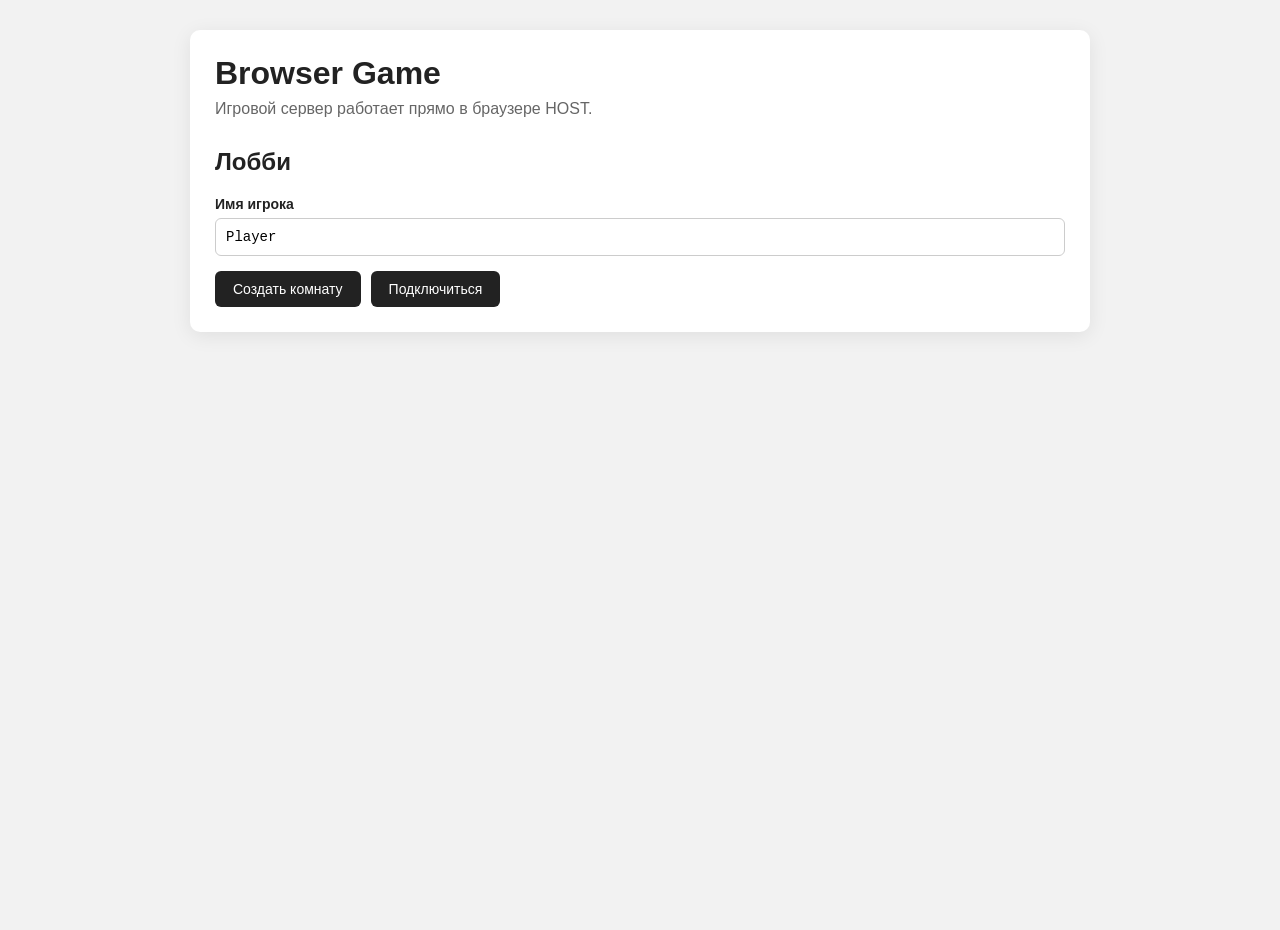
==== index.html @ dcefceed "Keep room invitation UI aligned with current automatic invite flow" ====
<!DOCTYPE html>
<html lang="ru">

<head>
    <meta charset="UTF-8">
    <meta
        name="viewport"
        content="width=device-width, initial-scale=1.0"
    >

    <title>Browser Game</title>

    <link
        rel="stylesheet"
        href="./style.css"
    >
</head>

<body>

<main class="container">

    <header class="page-header">
        <h1>Browser Game</h1>
        <p>
            Игровой сервер работает
            прямо в браузере HOST.
        </p>
    </header>

    <section id="lobby">

        <div id="lobbyMenu">
            <h2>Лобби</h2>

            <label for="playerName">
                Имя игрока
            </label>

            <input
                id="playerName"
                type="text"
                maxlength="24"
                autocomplete="nickname"
                placeholder="Имя игрока"
                value="Player"
            >

            <div class="buttons">
                <button
                    id="hostButton"
                    type="button"
                >
                    Создать комнату
                </button>

                <button
                    id="joinButton"
                    type="button"
                >
                    Подключиться
                </button>
            </div>
        </div>

        <div
            id="hostLobby"
            class="hidden"
        >
            <h2>Комната HOST</h2>

            <div class="roomCode">
                <span>Код комнаты</span>
                <strong id="roomCode">-</strong>
            </div>

            <div class="notice">
                HOST является первым игроком
                комнаты и запускает игровую
                логику.
            </div>

            <h3>Приглашение игрока</h3>

            <p class="muted">
                После подключения игрока здесь автоматически появится
                новое приглашение для следующего игрока.
            </p>

            <textarea
                id="hostOffer"
                readonly
                spellcheck="false"
                placeholder="Здесь появится invitation-ссылка"
            ></textarea>

            <h3>Answer игрока</h3>

            <textarea
                id="hostAnswer"
                spellcheck="false"
                placeholder="Вставь сюда Answer-ссылку игрока"
            ></textarea>

            <button
                id="acceptAnswerButton"
                type="button"
            >
                Подключить игрока
            </button>

            <div class="status">
                <strong>Статус</strong>
                <p id="hostStatus">-</p>
            </div>

            <div class="players-header">
                <h3>Игроки</h3>
                <span id="playerCount">0/8</span>
            </div>

            <div id="hostPlayers"></div>
        </div>

        <div
            id="clientLobby"
            class="hidden"
        >
            <h2>Подключение</h2>

            <label for="clientPlayerName">
                Твой ник
            </label>

            <input
                id="clientPlayerName"
                type="text"
                maxlength="24"
                autocomplete="nickname"
                placeholder="Имя игрока"
                value="Player"
            >

            <div class="status">
                <strong>Статус</strong>
                <p id="clientStatus">
                    Подготовка...
                </p>
            </div>

            <button
                id="createAnswerButton"
                type="button"
            >
                Создать Answer
            </button>

            <h3>Твой Answer</h3>

            <p class="muted">
                Отправь эту ссылку HOST.
            </p>

            <textarea
                id="clientAnswer"
                readonly
                spellcheck="false"
                placeholder="Здесь появится Answer-ссылка"
            ></textarea>
        </div>

    </section>

    <section
        id="gameSection"
        class="hidden"
    >
        <div class="gameHeader">
            <div>
                <span>Комната</span>
                <strong id="gameRoomCode">-</strong>
            </div>

            <div>
                <span>Игрок</span>
                <strong id="gamePlayerId">-</strong>
            </div>
        </div>

        <div
            id="gameWorld"
            aria-label="Игровой мир"
        ></div>

        <div class="controls">
            <strong>Управление</strong>
            <span>WASD / стрелки — движение</span>
        </div>

        <p
            id="gameStatus"
            class="game-status"
        ></p>
    </section>

</main>

<script
    type="module"
    src="./js/main.js"
></script>

</body>
</html>
---- style.css ----
* {
    box-sizing: border-box;
}


:root {
    font-family:
        Arial,
        Helvetica,
        sans-serif;

    color:
        #222;

    background:
        #f2f2f2;
}


body {
    margin: 0;

    min-height: 100vh;

    background:
        #f2f2f2;
}


.container {
    width: 900px;

    max-width:
        calc(100% - 30px);

    margin:
        30px auto;

    padding:
        25px;

    background:
        #fff;

    border-radius:
        10px;

    box-shadow:
        0 4px 20px
        rgba(0, 0, 0, 0.08);
}


.page-header {
    margin-bottom:
        30px;
}


.page-header h1 {
    margin:
        0 0 8px;
}


.page-header p {
    margin: 0;

    color:
        #666;
}


/*
============================================================
COMMON
============================================================
*/

.hidden {
    display:
        none !important;
}


button {
    padding:
        10px 18px;

    border:
        0;

    border-radius:
        6px;

    background:
        #222;

    color:
        #fff;

    font-size:
        14px;

    cursor:
        pointer;
}


button:hover {
    background:
        #444;
}


button:disabled {
    opacity:
        0.5;

    cursor:
        not-allowed;
}


input,
textarea {
    width:
        100%;

    font-family:
        monospace;

    font-size:
        14px;

    border:
        1px solid #ccc;

    border-radius:
        6px;

    background:
        #fff;
}


input {
    padding:
        10px;

    margin:
        6px 0 15px;
}


textarea {
    min-height:
        130px;

    margin:
        10px 0 15px;

    padding:
        10px;

    resize:
        vertical;

    line-height:
        1.4;
}


label {
    display:
        block;

    font-size:
        14px;

    font-weight:
        bold;
}


.buttons {
    display:
        flex;

    gap:
        10px;
}


/*
============================================================
ROOM
============================================================
*/

.roomCode {
    display:
        flex;

    align-items:
        center;

    justify-content:
        space-between;

    gap:
        15px;

    margin:
        15px 0;

    padding:
        15px 18px;

    background:
        #eee;

    border-radius:
        7px;

    font-size:
        18px;
}


.roomCode strong {
    font-family:
        monospace;

    font-size:
        22px;

    letter-spacing:
        2px;
}


.notice {
    margin:
        15px 0;

    padding:
        12px 15px;

    border-left:
        4px solid #222;

    background:
        #f5f5f5;

    line-height:
        1.5;
}


.muted {
    color:
        #666;

    font-size:
        14px;
}


/*
============================================================
STATUS
============================================================
*/

.status {
    margin:
        20px 0;

    padding:
        12px 15px;

    background:
        #f5f5f5;

    border:
        1px solid #ddd;

    border-radius:
        6px;
}


.status strong {
    display:
        block;

    margin-bottom:
        5px;
}


.status p {
    margin:
        0;

    color:
        #555;
}


.game-status {
    min-height:
        20px;

    color:
        #666;
}


/*
============================================================
PLAYERS
============================================================
*/

.players-header {
    display:
        flex;

    align-items:
        center;

    justify-content:
        space-between;

    margin-top:
        25px;
}


.players-header h3 {
    margin:
        0;
}


#playerCount {
    font-family:
        monospace;

    color:
        #666;
}


#hostPlayers {
    margin-top:
        10px;

    border:
        1px solid #ddd;

    border-radius:
        6px;

    overflow:
        hidden;
}


.lobby-player,
.player-list-item {
    display:
        flex;

    align-items:
        center;

    justify-content:
        space-between;

    gap:
        15px;

    padding:
        10px 12px;

    border-bottom:
        1px solid #ddd;
}


.lobby-player:last-child,
.player-list-item:last-child {
    border-bottom:
        0;
}


.lobby-player-name,
.player-list-name {
    font-weight:
        bold;
}


.lobby-player-id,
.player-list-id {
    font-family:
        monospace;

    color:
        #777;

    font-size:
        12px;
}


/*
============================================================
GAME
============================================================
*/

.gameHeader {
    display:
        flex;

    align-items:
        center;

    justify-content:
        space-between;

    gap:
        20px;

    margin-bottom:
        15px;

    padding:
        12px 15px;

    background:
        #eee;

    border-radius:
        6px;
}


.gameHeader strong {
    font-family:
        monospace;
}


#gameWorld {
    position:
        relative;

    width:
        700px;

    height:
        450px;

    max-width:
        100%;

    border:
        2px solid #222;

    background:
        #fafafa;

    overflow:
        hidden;
}


.game-player {
    position:
        absolute;

    width:
        30px;

    height:
        30px;

    transform:
        translate(-50%, -50%);

    border-radius:
        50%;

    background:
        #222;

    display:
        flex;

    align-items:
        center;

    justify-content:
        center;

    color:
        #fff;

    font-size:
        8px;

    text-align:
        center;

    overflow:
        hidden;

    user-select:
        none;
}


.game-player.local-player {
    border:
        4px solid #777;
}


.controls {
    display:
        flex;

    gap:
        10px;

    margin-top:
        15px;

    padding:
        10px;

    background:
        #eee;

    border-radius:
        6px;

    font-size:
        14px;
}


.controls span {
    color:
        #666;
}


/*
============================================================
RESPONSIVE
============================================================
*/

@media (
    max-width: 700px
) {
    .container {
        margin:
            10px;

        width:
            auto;

        max-width:
            none;

        padding:
            15px;
    }


    .gameHeader {
        flex-direction:
            column;

        align-items:
            flex-start;
    }


    #gameWorld {
        height:
            450px;
    }


    .roomCode {
        flex-direction:
            column;

        align-items:
            flex-start;
    }
}
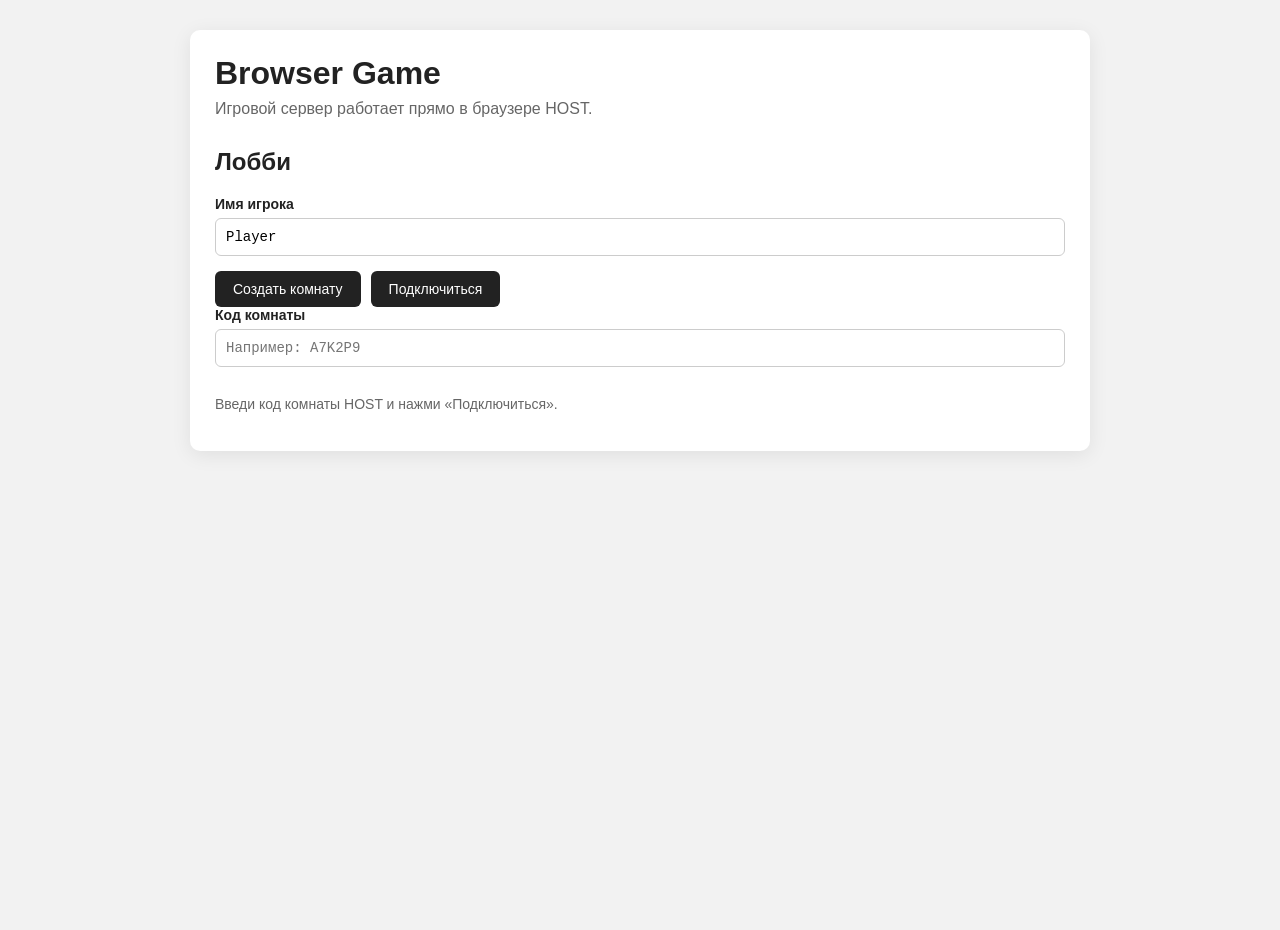
==== commit 7584d8b3: "Add room code input for automatic signaling" ====
--- a/index.html
+++ b/index.html
@@ -3,17 +3,9 @@
 
 <head>
     <meta charset="UTF-8">
-    <meta
-        name="viewport"
-        content="width=device-width, initial-scale=1.0"
-    >
-
+    <meta name="viewport" content="width=device-width, initial-scale=1.0">
     <title>Browser Game</title>
-
-    <link
-        rel="stylesheet"
-        href="./style.css"
-    >
+    <link rel="stylesheet" href="./style.css">
 </head>
 
 <body>
@@ -22,10 +14,7 @@
 
     <header class="page-header">
         <h1>Browser Game</h1>
-        <p>
-            Игровой сервер работает
-            прямо в браузере HOST.
-        </p>
+        <p>Игровой сервер работает прямо в браузере HOST.</p>
     </header>
 
     <section id="lobby">
@@ -33,10 +22,7 @@
         <div id="lobbyMenu">
             <h2>Лобби</h2>
 
-            <label for="playerName">
-                Имя игрока
-            </label>
-
+            <label for="playerName">Имя игрока</label>
             <input
                 id="playerName"
                 type="text"
@@ -47,26 +33,31 @@
             >
 
             <div class="buttons">
-                <button
-                    id="hostButton"
-                    type="button"
-                >
+                <button id="hostButton" type="button">
                     Создать комнату
                 </button>
 
-                <button
-                    id="joinButton"
-                    type="button"
-                >
+                <button id="joinButton" type="button">
                     Подключиться
                 </button>
             </div>
+
+            <label for="joinRoomCode">Код комнаты</label>
+            <input
+                id="joinRoomCode"
+                type="text"
+                maxlength="12"
+                autocomplete="off"
+                placeholder="Например: A7K2P9"
+                spellcheck="false"
+            >
+
+            <p class="muted">
+                Введи код комнаты HOST и нажми «Подключиться».
+            </p>
         </div>
 
-        <div
-            id="hostLobby"
-            class="hidden"
-        >
+        <div id="hostLobby" class="hidden">
             <h2>Комната HOST</h2>
 
             <div class="roomCode">
@@ -75,43 +66,12 @@
             </div>
 
             <div class="notice">
-                HOST является первым игроком
-                комнаты и запускает игровую
-                логику.
+                HOST является первым игроком комнаты и запускает игровую логику.
             </div>
-
-            <h3>Приглашение игрока</h3>
-
-            <p class="muted">
-                После подключения игрока здесь автоматически появится
-                новое приглашение для следующего игрока.
-            </p>
-
-            <textarea
-                id="hostOffer"
-                readonly
-                spellcheck="false"
-                placeholder="Здесь появится invitation-ссылка"
-            ></textarea>
-
-            <h3>Answer игрока</h3>
-
-            <textarea
-                id="hostAnswer"
-                spellcheck="false"
-                placeholder="Вставь сюда Answer-ссылку игрока"
-            ></textarea>
-
-            <button
-                id="acceptAnswerButton"
-                type="button"
-            >
-                Подключить игрока
-            </button>
 
             <div class="status">
                 <strong>Статус</strong>
-                <p id="hostStatus">-</p>
+                <p id="hostStatus">Подключение к сигнализации...</p>
             </div>
 
             <div class="players-header">
@@ -120,18 +80,40 @@
             </div>
 
             <div id="hostPlayers"></div>
+
+            <details>
+                <summary>Ручной WebRTC режим</summary>
+
+                <h3>Приглашение игрока</h3>
+                <textarea
+                    id="hostOffer"
+                    readonly
+                    spellcheck="false"
+                    placeholder="Здесь появится invitation-ссылка"
+                ></textarea>
+
+                <h3>Answer игрока</h3>
+                <textarea
+                    id="hostAnswer"
+                    spellcheck="false"
+                    placeholder="Вставь сюда Answer-ссылку игрока"
+                ></textarea>
+
+                <button id="acceptAnswerButton" type="button">
+                    Подключить игрока вручную
+                </button>
+            </details>
         </div>
 
-        <div
-            id="clientLobby"
-            class="hidden"
-        >
+        <div id="clientLobby" class="hidden">
             <h2>Подключение</h2>
 
-            <label for="clientPlayerName">
-                Твой ник
-            </label>
+            <div class="roomCode">
+                <span>Код комнаты</span>
+                <strong id="clientRoomCode">-</strong>
+            </div>
 
+            <label for="clientPlayerName">Твой ник</label>
             <input
                 id="clientPlayerName"
                 type="text"
@@ -143,38 +125,27 @@
 
             <div class="status">
                 <strong>Статус</strong>
-                <p id="clientStatus">
-                    Подготовка...
-                </p>
+                <p id="clientStatus">Подготовка...</p>
             </div>
 
-            <button
-                id="createAnswerButton"
-                type="button"
-            >
-                Создать Answer
+            <button id="createAnswerButton" type="button">
+                Подключиться к комнате
             </button>
 
-            <h3>Твой Answer</h3>
-
-            <p class="muted">
-                Отправь эту ссылку HOST.
-            </p>
-
-            <textarea
-                id="clientAnswer"
-                readonly
-                spellcheck="false"
-                placeholder="Здесь появится Answer-ссылка"
-            ></textarea>
+            <details>
+                <summary>Ручной Answer</summary>
+                <textarea
+                    id="clientAnswer"
+                    readonly
+                    spellcheck="false"
+                    placeholder="Здесь появится Answer-ссылка"
+                ></textarea>
+            </details>
         </div>
 
     </section>
 
-    <section
-        id="gameSection"
-        class="hidden"
-    >
+    <section id="gameSection" class="hidden">
         <div class="gameHeader">
             <div>
                 <span>Комната</span>
@@ -187,28 +158,19 @@
             </div>
         </div>
 
-        <div
-            id="gameWorld"
-            aria-label="Игровой мир"
-        ></div>
+        <div id="gameWorld" aria-label="Игровой мир"></div>
 
         <div class="controls">
             <strong>Управление</strong>
             <span>WASD / стрелки — движение</span>
         </div>
 
-        <p
-            id="gameStatus"
-            class="game-status"
-        ></p>
+        <p id="gameStatus" class="game-status"></p>
     </section>
 
 </main>
 
-<script
-    type="module"
-    src="./js/main.js"
-></script>
+<script type="module" src="./js/main.js"></script>
 
 </body>
 </html>
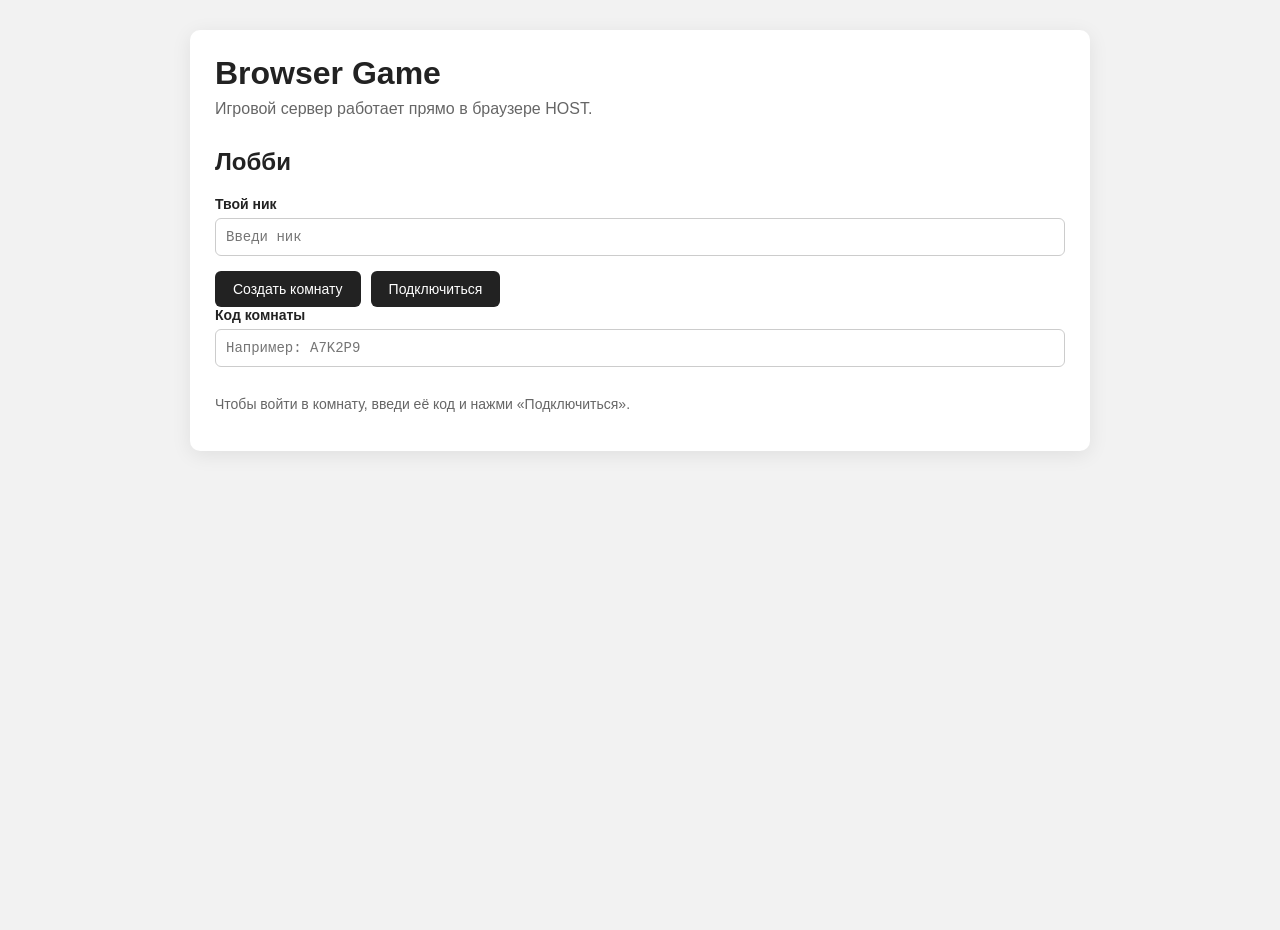
==== commit 939ea6c4: "Improve lobby UX with shared nickname and player lists" ====
--- a/index.html
+++ b/index.html
@@ -22,14 +22,14 @@
         <div id="lobbyMenu">
             <h2>Лобби</h2>
 
-            <label for="playerName">Имя игрока</label>
+            <label for="playerName">Твой ник</label>
             <input
                 id="playerName"
                 type="text"
                 maxlength="24"
                 autocomplete="nickname"
-                placeholder="Имя игрока"
-                value="Player"
+                placeholder="Введи ник"
+                spellcheck="false"
             >
 
             <div class="buttons">
@@ -53,7 +53,7 @@
             >
 
             <p class="muted">
-                Введи код комнаты HOST и нажми «Подключиться».
+                Чтобы войти в комнату, введи её код и нажми «Подключиться».
             </p>
         </div>
 
@@ -81,66 +81,38 @@
 
             <div id="hostPlayers"></div>
 
-            <details>
-                <summary>Ручной WebRTC режим</summary>
-
-                <h3>Приглашение игрока</h3>
-                <textarea
-                    id="hostOffer"
-                    readonly
-                    spellcheck="false"
-                    placeholder="Здесь появится invitation-ссылка"
-                ></textarea>
-
-                <h3>Answer игрока</h3>
-                <textarea
-                    id="hostAnswer"
-                    spellcheck="false"
-                    placeholder="Вставь сюда Answer-ссылку игрока"
-                ></textarea>
-
-                <button id="acceptAnswerButton" type="button">
-                    Подключить игрока вручную
-                </button>
-            </details>
+            <button id="startGameButton" type="button" disabled>
+                Запустить игру
+            </button>
         </div>
 
         <div id="clientLobby" class="hidden">
-            <h2>Подключение</h2>
+            <h2>Комната</h2>
 
             <div class="roomCode">
                 <span>Код комнаты</span>
                 <strong id="clientRoomCode">-</strong>
             </div>
 
-            <label for="clientPlayerName">Твой ник</label>
-            <input
-                id="clientPlayerName"
-                type="text"
-                maxlength="24"
-                autocomplete="nickname"
-                placeholder="Имя игрока"
-                value="Player"
-            >
-
             <div class="status">
                 <strong>Статус</strong>
                 <p id="clientStatus">Подготовка...</p>
             </div>
 
+            <div class="players-header">
+                <h3>Игроки</h3>
+                <span id="clientPlayerCount">0/8</span>
+            </div>
+
+            <div id="clientPlayers"></div>
+
             <button id="createAnswerButton" type="button">
                 Подключиться к комнате
             </button>
 
-            <details>
-                <summary>Ручной Answer</summary>
-                <textarea
-                    id="clientAnswer"
-                    readonly
-                    spellcheck="false"
-                    placeholder="Здесь появится Answer-ссылка"
-                ></textarea>
-            </details>
+            <button id="clientReadyButton" type="button" disabled>
+                Готов
+            </button>
         </div>
 
     </section>
--- a/style.css
+++ b/style.css
@@ -1,611 +1,311 @@
-* {
-    box-sizing: border-box;
-}
-
-
-:root {
-    font-family:
-        Arial,
-        Helvetica,
-        sans-serif;
-
-    color:
-        #222;
-
-    background:
-        #f2f2f2;
-}
-
-
-body {
-    margin: 0;
-
-    min-height: 100vh;
-
-    background:
-        #f2f2f2;
-}
-
-
-.container {
-    width: 900px;
-
-    max-width:
-        calc(100% - 30px);
-
-    margin:
-        30px auto;
-
-    padding:
-        25px;
-
-    background:
-        #fff;
-
-    border-radius:
-        10px;
-
-    box-shadow:
-        0 4px 20px
-        rgba(0, 0, 0, 0.08);
-}
-
-
-.page-header {
-    margin-bottom:
-        30px;
-}
-
-
-.page-header h1 {
-    margin:
-        0 0 8px;
-}
-
-
-.page-header p {
-    margin: 0;
-
-    color:
-        #666;
-}
-
-
-/*
-============================================================
-COMMON
-============================================================
-*/
-
-.hidden {
-    display:
-        none !important;
-}
-
-
-button {
-    padding:
-        10px 18px;
-
-    border:
-        0;
-
-    border-radius:
-        6px;
-
-    background:
-        #222;
-
-    color:
-        #fff;
-
-    font-size:
-        14px;
-
-    cursor:
-        pointer;
-}
-
-
-button:hover {
-    background:
-        #444;
-}
-
-
-button:disabled {
-    opacity:
-        0.5;
-
-    cursor:
-        not-allowed;
-}
-
-
-input,
-textarea {
-    width:
-        100%;
-
-    font-family:
-        monospace;
-
-    font-size:
-        14px;
-
-    border:
-        1px solid #ccc;
-
-    border-radius:
-        6px;
-
-    background:
-        #fff;
-}
-
-
-input {
-    padding:
-        10px;
-
-    margin:
-        6px 0 15px;
-}
-
-
-textarea {
-    min-height:
-        130px;
-
-    margin:
-        10px 0 15px;
-
-    padding:
-        10px;
-
-    resize:
-        vertical;
-
-    line-height:
-        1.4;
-}
-
-
-label {
-    display:
-        block;
-
-    font-size:
-        14px;
-
-    font-weight:
-        bold;
-}
-
-
-.buttons {
-    display:
-        flex;
-
-    gap:
-        10px;
-}
-
-
-/*
-============================================================
-ROOM
-============================================================
-*/
-
-.roomCode {
-    display:
-        flex;
-
-    align-items:
-        center;
-
-    justify-content:
-        space-between;
-
-    gap:
-        15px;
-
-    margin:
-        15px 0;
-
-    padding:
-        15px 18px;
-
-    background:
-        #eee;
-
-    border-radius:
-        7px;
-
-    font-size:
-        18px;
-}
-
-
-.roomCode strong {
-    font-family:
-        monospace;
-
-    font-size:
-        22px;
-
-    letter-spacing:
-        2px;
-}
-
-
-.notice {
-    margin:
-        15px 0;
-
-    padding:
-        12px 15px;
-
-    border-left:
-        4px solid #222;
-
-    background:
-        #f5f5f5;
-
-    line-height:
-        1.5;
-}
-
-
-.muted {
-    color:
-        #666;
-
-    font-size:
-        14px;
-}
-
-
-/*
-============================================================
-STATUS
-============================================================
-*/
-
-.status {
-    margin:
-        20px 0;
-
-    padding:
-        12px 15px;
-
-    background:
-        #f5f5f5;
-
-    border:
-        1px solid #ddd;
-
-    border-radius:
-        6px;
-}
-
-
-.status strong {
-    display:
-        block;
-
-    margin-bottom:
-        5px;
-}
-
-
-.status p {
-    margin:
-        0;
-
-    color:
-        #555;
-}
-
-
-.game-status {
-    min-height:
-        20px;
-
-    color:
-        #666;
-}
-
-
-/*
-============================================================
-PLAYERS
-============================================================
-*/
-
-.players-header {
-    display:
-        flex;
-
-    align-items:
-        center;
-
-    justify-content:
-        space-between;
-
-    margin-top:
-        25px;
-}
-
-
-.players-header h3 {
-    margin:
-        0;
-}
-
-
-#playerCount {
-    font-family:
-        monospace;
-
-    color:
-        #666;
-}
-
-
-#hostPlayers {
-    margin-top:
-        10px;
-
-    border:
-        1px solid #ddd;
-
-    border-radius:
-        6px;
-
-    overflow:
-        hidden;
-}
-
-
-.lobby-player,
-.player-list-item {
-    display:
-        flex;
-
-    align-items:
-        center;
-
-    justify-content:
-        space-between;
-
-    gap:
-        15px;
-
-    padding:
-        10px 12px;
-
-    border-bottom:
-        1px solid #ddd;
-}
-
-
-.lobby-player:last-child,
-.player-list-item:last-child {
-    border-bottom:
-        0;
-}
-
-
-.lobby-player-name,
-.player-list-name {
-    font-weight:
-        bold;
-}
-
-
-.lobby-player-id,
-.player-list-id {
-    font-family:
-        monospace;
-
-    color:
-        #777;
-
-    font-size:
-        12px;
-}
-
-
-/*
-============================================================
-GAME
-============================================================
-*/
-
-.gameHeader {
-    display:
-        flex;
-
-    align-items:
-        center;
-
-    justify-content:
-        space-between;
-
-    gap:
-        20px;
-
-    margin-bottom:
-        15px;
-
-    padding:
-        12px 15px;
-
-    background:
-        #eee;
-
-    border-radius:
-        6px;
-}
-
-
-.gameHeader strong {
-    font-family:
-        monospace;
-}
-
-
-#gameWorld {
-    position:
-        relative;
-
-    width:
-        700px;
-
-    height:
-        450px;
-
-    max-width:
-        100%;
-
-    border:
-        2px solid #222;
-
-    background:
-        #fafafa;
-
-    overflow:
-        hidden;
-}
-
-
-.game-player {
-    position:
-        absolute;
-
-    width:
-        30px;
-
-    height:
-        30px;
-
-    transform:
-        translate(-50%, -50%);
-
-    border-radius:
-        50%;
-
-    background:
-        #222;
-
-    display:
-        flex;
-
-    align-items:
-        center;
-
-    justify-content:
-        center;
-
-    color:
-        #fff;
-
-    font-size:
-        8px;
-
-    text-align:
-        center;
-
-    overflow:
-        hidden;
-
-    user-select:
-        none;
-}
-
-
-.game-player.local-player {
-    border:
-        4px solid #777;
-}
-
-
-.controls {
-    display:
-        flex;
-
-    gap:
-        10px;
-
-    margin-top:
-        15px;
-
-    padding:
-        10px;
-
-    background:
-        #eee;
-
-    border-radius:
-        6px;
-
-    font-size:
-        14px;
-}
-
-
-.controls span {
-    color:
-        #666;
-}
-
-
-/*
-============================================================
-RESPONSIVE
-============================================================
-*/
-
-@media (
-    max-width: 700px
-) {
-    .container {
-        margin:
-            10px;
-
-        width:
-            auto;
-
-        max-width:
-            none;
-
-        padding:
-            15px;
-    }
-
-
-    .gameHeader {
-        flex-direction:
-            column;
-
-        align-items:
-            flex-start;
-    }
-
-
-    #gameWorld {
-        height:
-            450px;
-    }
-
-
-    .roomCode {
-        flex-direction:
-            column;
-
-        align-items:
-            flex-start;
-    }
-}
+* {
+    box-sizing: border-box;
+}
+
+
+:root {
+    font-family: Arial, Helvetica, sans-serif;
+    color: #222;
+    background: #f2f2f2;
+}
+
+
+body {
+    margin: 0;
+    min-height: 100vh;
+    background: #f2f2f2;
+}
+
+
+.container {
+    width: 900px;
+    max-width: calc(100% - 30px);
+    margin: 30px auto;
+    padding: 25px;
+    background: #fff;
+    border-radius: 10px;
+    box-shadow: 0 4px 20px rgba(0, 0, 0, 0.08);
+}
+
+
+.page-header {
+    margin-bottom: 30px;
+}
+
+
+.page-header h1 {
+    margin: 0 0 8px;
+}
+
+
+.page-header p {
+    margin: 0;
+    color: #666;
+}
+
+
+/* COMMON */
+
+.hidden {
+    display: none !important;
+}
+
+
+button {
+    padding: 10px 18px;
+    border: 0;
+    border-radius: 6px;
+    background: #222;
+    color: #fff;
+    font-size: 14px;
+    cursor: pointer;
+}
+
+
+button:hover {
+    background: #444;
+}
+
+
+button:disabled {
+    opacity: 0.5;
+    cursor: not-allowed;
+}
+
+
+input,
+textarea {
+    width: 100%;
+    font-family: monospace;
+    font-size: 14px;
+    border: 1px solid #ccc;
+    border-radius: 6px;
+    background: #fff;
+}
+
+
+input {
+    padding: 10px;
+    margin: 6px 0 15px;
+}
+
+
+textarea {
+    min-height: 130px;
+    margin: 10px 0 15px;
+    padding: 10px;
+    resize: vertical;
+    line-height: 1.4;
+}
+
+
+label {
+    display: block;
+    font-size: 14px;
+    font-weight: bold;
+}
+
+
+.buttons {
+    display: flex;
+    gap: 10px;
+}
+
+
+/* ROOM */
+
+.roomCode {
+    display: flex;
+    align-items: center;
+    justify-content: space-between;
+    gap: 15px;
+    margin: 15px 0;
+    padding: 15px 18px;
+    background: #eee;
+    border-radius: 7px;
+    font-size: 18px;
+}
+
+
+.roomCode strong {
+    font-family: monospace;
+    font-size: 22px;
+    letter-spacing: 2px;
+}
+
+
+.notice {
+    margin: 15px 0;
+    padding: 12px 15px;
+    border-left: 4px solid #222;
+    background: #f5f5f5;
+    line-height: 1.5;
+}
+
+
+.muted {
+    color: #666;
+    font-size: 14px;
+}
+
+
+/* STATUS */
+
+.status {
+    margin: 20px 0;
+    padding: 12px 15px;
+    background: #f5f5f5;
+    border: 1px solid #ddd;
+    border-radius: 6px;
+}
+
+
+.status strong {
+    display: block;
+    margin-bottom: 5px;
+}
+
+
+.status p {
+    margin: 0;
+    color: #555;
+}
+
+
+.game-status {
+    min-height: 20px;
+    color: #666;
+}
+
+
+/* PLAYERS */
+
+.players-header {
+    display: flex;
+    align-items: center;
+    justify-content: space-between;
+    margin-top: 25px;
+}
+
+
+.players-header h3 {
+    margin: 0;
+}
+
+
+#playerCount {
+    font-family: monospace;
+    color: #666;
+}
+
+
+#hostPlayers {
+    margin-top: 10px;
+    border: 1px solid #ddd;
+    border-radius: 6px;
+    overflow: hidden;
+}
+
+
+.lobby-player,
+.player-list-item {
+    display: flex;
+    align-items: center;
+    justify-content: space-between;
+    gap: 15px;
+    padding: 10px 12px;
+    border-bottom: 1px solid #ddd;
+}
+
+
+.lobby-player:last-child,
+.player-list-item:last-child {
+    border-bottom: 0;
+}
+
+
+.lobby-player-name,
+.player-list-name {
+    font-weight: bold;
+}
+
+
+.lobby-player-state {
+    margin-left: auto;
+    color: #666;
+    font-size: 13px;
+}
+
+
+.lobby-player-id,
+.player-list-id {
+    font-family: monospace;
+    color: #777;
+    font-size: 12px;
+}
+
+
+#startGameButton,
+#clientReadyButton {
+    margin-top: 15px;
+}
+
+
+/* GAME */
+
+.gameHeader {
+    display: flex;
+    align-items: center;
+    justify-content: space-between;
+    gap: 20px;
+    margin-bottom: 15px;
+    padding: 12px 15px;
+    background: #eee;
+    border-radius: 6px;
+}
+
+
+.gameHeader strong {
+    font-family: monospace;
+}
+
+
+#gameWorld {
+    position: relative;
+    width: 700px;
+    height: 450px;
+    max-width: 100%;
+    border: 2px solid #222;
+    background: #fafafa;
+    overflow: hidden;
+}
+
+
+.game-player {
+    position: absolute;
+    width: 30px;
+    height: 30px;
+    transform: translate(-50%, -50%);
+    border-radius: 50%;
+    background: #222;
+    display: flex;
+    align-items: center;
+    justify-content: center;
+    color: #fff;
+    font-size: 8px;
+    text-align: center;
+    user-select: none;
+}
+
+
+.game-player.local-player {
+    outline: 3px solid #666;
+}
+
+
+.controls {
+    display: flex;
+    gap: 10px;
+    margin-top: 15px;
+    color: #666;
+}
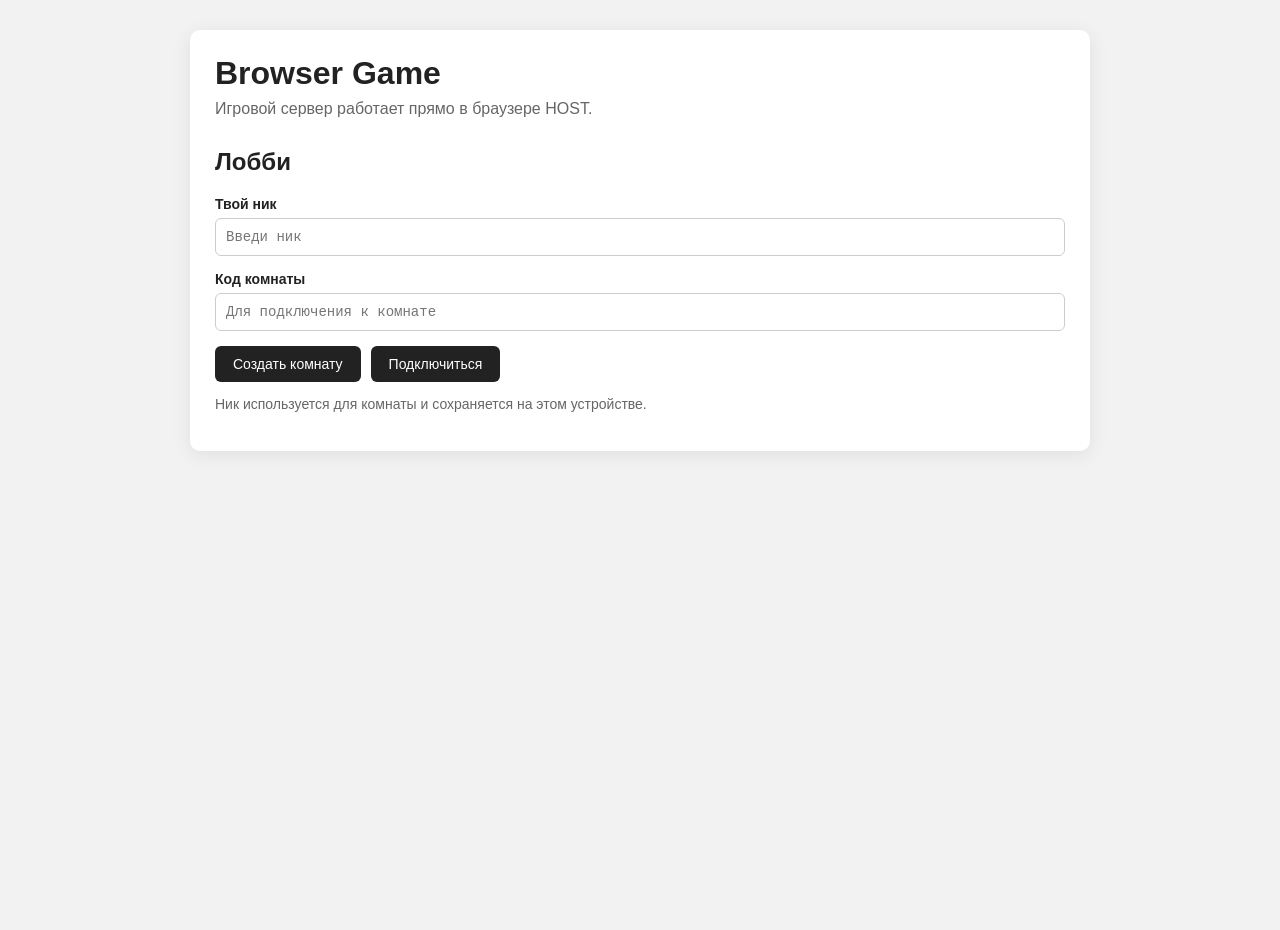
==== commit 9a72c794: "Refresh client script and remove legacy WebRTC wording" ====
--- a/index.html
+++ b/index.html
@@ -32,6 +32,16 @@
                 spellcheck="false"
             >
 
+            <label for="joinRoomCode">Код комнаты</label>
+            <input
+                id="joinRoomCode"
+                type="text"
+                maxlength="12"
+                autocomplete="off"
+                placeholder="Для подключения к комнате"
+                spellcheck="false"
+            >
+
             <div class="buttons">
                 <button id="hostButton" type="button">
                     Создать комнату
@@ -42,18 +52,8 @@
                 </button>
             </div>
 
-            <label for="joinRoomCode">Код комнаты</label>
-            <input
-                id="joinRoomCode"
-                type="text"
-                maxlength="12"
-                autocomplete="off"
-                placeholder="Например: A7K2P9"
-                spellcheck="false"
-            >
-
             <p class="muted">
-                Чтобы войти в комнату, введи её код и нажми «Подключиться».
+                Ник используется для комнаты и сохраняется на этом устройстве.
             </p>
         </div>
 
@@ -142,7 +142,7 @@
 
 </main>
 
-<script type="module" src="./js/main.js"></script>
+<script type="module" src="./js/main.js?v=20260811-1"></script>
 
 </body>
 </html>
